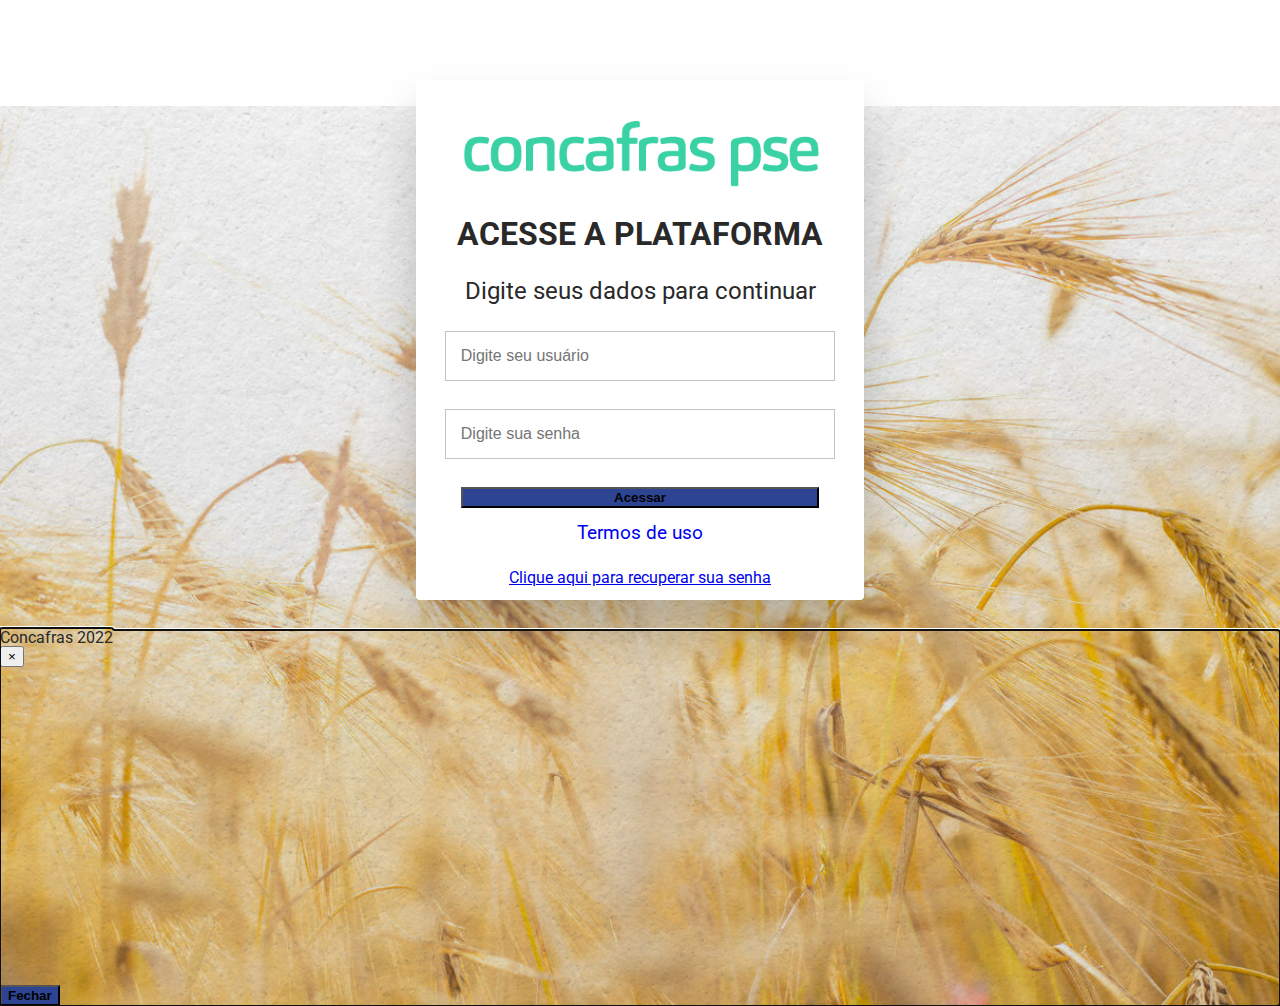
==== index.html @ bf2ed428 "Pagina de login" ====
<!DOCTYPE html>
<html lang="pt-br">

<head>
    <meta charset="UTF-8">
    <meta http-equiv="X-UA-Compatible" content="IE=edge">
    <meta name="viewport" content="width=device-width, initial-scale=1.0">
    <!-- Bootstrap CSS -->

    <link href="https://cdn.jsdelivr.net/npm/bootstrap@5.1.3/dist/css/bootstrap.min.css" rel="stylesheet"
        integrity="sha384-1BmE4kWBq78iYhFldvKuhfTAU6auU8tT94WrHftjDbrCEXSU1oBoqyl2QvZ6jIW3" crossorigin="anonymous">

    <link rel="stylesheet" href="reset.css">
    <link rel="stylesheet" href="style.css">

    <title>CONCAFRAS - 2022</title>
</head>

<body>
    <div class="container">
        <div class="box">
            <div class="box__logo">

                <form class="form" action="http://aprendizosceia.com.br/login/index.php" method="Post">
                    <img src="img/logo.png" alt="">
                    <h1>ACESSE A PLATAFORMA</h1>
                    <span class="form__text">

                        Digite seus dados para continuar
                    </span>


                    <div class="form__input" data-validate="Digite seu usuário">
                        <input class="input100" name="username" id="username" placeholder="Digite seu usuário">
                    </div>


                    <div class="form__input" data-validate="Você deve digitar sua senha">
                        <input class="input100" type="password" name="password" id="password"
                            placeholder="Digite sua senha">

                    </div>


                    <div class="box__btn">
                        <a href="#" class="txt1" data-toggle="modal" data-target=".bd-example-modal-lg">
                            Termos de uso
                        </a>
                        <input class="btn btn-primary" type=submit id="btnSubmit" value="Acessar">



                    </div>
                    <div class="box__recuperacao">
                        <a href="#">Clique aqui para recuperar sua senha</a>

                    </div>
            </div>


            </form>

        </div>


    </div>
    </div>




    <div class="modal fade " tabindex="-1" role="dialog" id="aviso">
        <div class="modal-dialog modal-lg" role="document">
            <div class="modal-content">
                <div class="modal-header">
                    <h5 class="modal-title">Concafras 2022</h5>
                    <button type="button" class="btn" data-dismiss="modal" aria-label="Close">
                        <span aria-hidden="true">&times;</span>
                    </button>
                </div>
                <div class="modal-body">
                    <iframe width="100%" height="315" src="https://www.youtube.com/embed/dVNcwOcRe1Y" frameborder="0"
                        allow="accelerometer; autoplay; encrypted-media; gyroscope; picture-in-picture"
                        allowfullscreen></iframe>
                </div>
                <div class="modal-footer">
                    <button type="button" class="btn btn-primary btn-sm" data-dismiss="modal"
                        id="fechar_modal">Fechar</button>
                </div>
            </div>
        </div>
    </div>



    <!--===============================================================================================-->
    <script src="vendor/jquery/jquery-3.2.1.min.js"></script>
    <!--===============================================================================================-->
    <script src="vendor/bootstrap/js/popper.js"></script>
    <script src="vendor/bootstrap/js/bootstrap.min.js"></script>
    <!--===============================================================================================-->
    <script src="vendor/select2/select2.min.js"></script>
    <!--===============================================================================================-->



    <script>
        $("#fechar_modal").click(function () {
            $.each($('video'), function () {
                this.pause();
            });
        });


        $('#aviso').modal('show')

    </script>
    <!-- Final script -->
</body>

</html>
---- style.css ----
@import url("https://fonts.googleapis.com/css2?family=Roboto:wght@300&display=swap");

body {
  font-family: "Roboto", sans-serif;
  font-size: 16px;
  color: rgb(41, 41, 41);
  overflow-x: hidden;
  height: 100%;
  background-image: url("img/bg1.jpg"), url("img/bg.jpg");
  background-blend-mode: multiply;
  background-size: cover;
  background-repeat: no-repeat;
  background-attachment: fixed;
}
.container {
  display: flex;
  justify-content: center;
  align-items: center;
  margin-top: 50px;
}
.box {
  background-color: white;
  display: flex;
  justify-content: space-around;
  width: 35%;
  height: 500px;
  margin: 30px auto;
  text-align: center;
  padding: 20px 0 0 0;
  border-radius: 4px;
  box-shadow: 0px 30px 50px 0px rgb(0 0 0 / 20%);
}

/* Estilo da logo */

.box__logo h1 {
  font-size: 2rem;
  font-weight: bold;
}

.form {
  display: flex;
  flex-direction: column;
  justify-content: space-around;
  height: 100%;
}
.form img {
  width: 80%;
  margin-left: auto;
  margin-right: auto;
}

.form__text {
  font-size: 1.5rem;
}

.form__input input {
  width: 80%;
  padding: 15px;
  color: #8a8b8e;
  border: 1px solid #c2c0ca;
  font-style: normal;
  font-size: 16px;
  -webkit-appearance: none;
  -moz-appearance: none;
  appearance: none;

  background: none;
}
.btn-primary {
  background-color: #2d4492 !important;
  font-weight: bold;
}
.btn-primary:hover {
  color: #2d4492 !important;
  background-color: white !important;
}
.box__btn {
  display: flex;
  flex-direction: column-reverse;
  align-items: center;
}
.box__btn a {
  margin-top: 15px;
  font-size: 1.2rem;
  text-decoration: none;
}
.box__btn a:hover {
  color: red;
}
.box__btn .btn {
  width: 80%;
}

/* SEGUNDA OPÇÃO */

.row2 {
  display: flex;
  justify-content: center;
  width: 100%;
}

.row2 .col-6 {
  background-color: rgb(255, 255, 255);
  width: 50vh;
  text-align: center;
  border-radius: 4px;
  -webkit-box-shadow: 1px 1px 10px 1px #bababa;
  box-shadow: 1px 1px 10px 1px #bababa;
}

.row2 .col-6:last-child {
  background-color: #2d4492;
  padding: 25px !important;
}

.instrucao {
  color: white;
  font-size: 1.5rem;
  margin-bottom: 15px;
}

@media (max-width: 895px) {
  .row2 {
    display: flex;
    flex-direction: column;
    justify-content: center;
    align-items: center;
    width: 100%;
  }

  .container {
    margin-top: 0;
  }
  .row2 .col-6:first-child{
    height: 500px;
  }
}
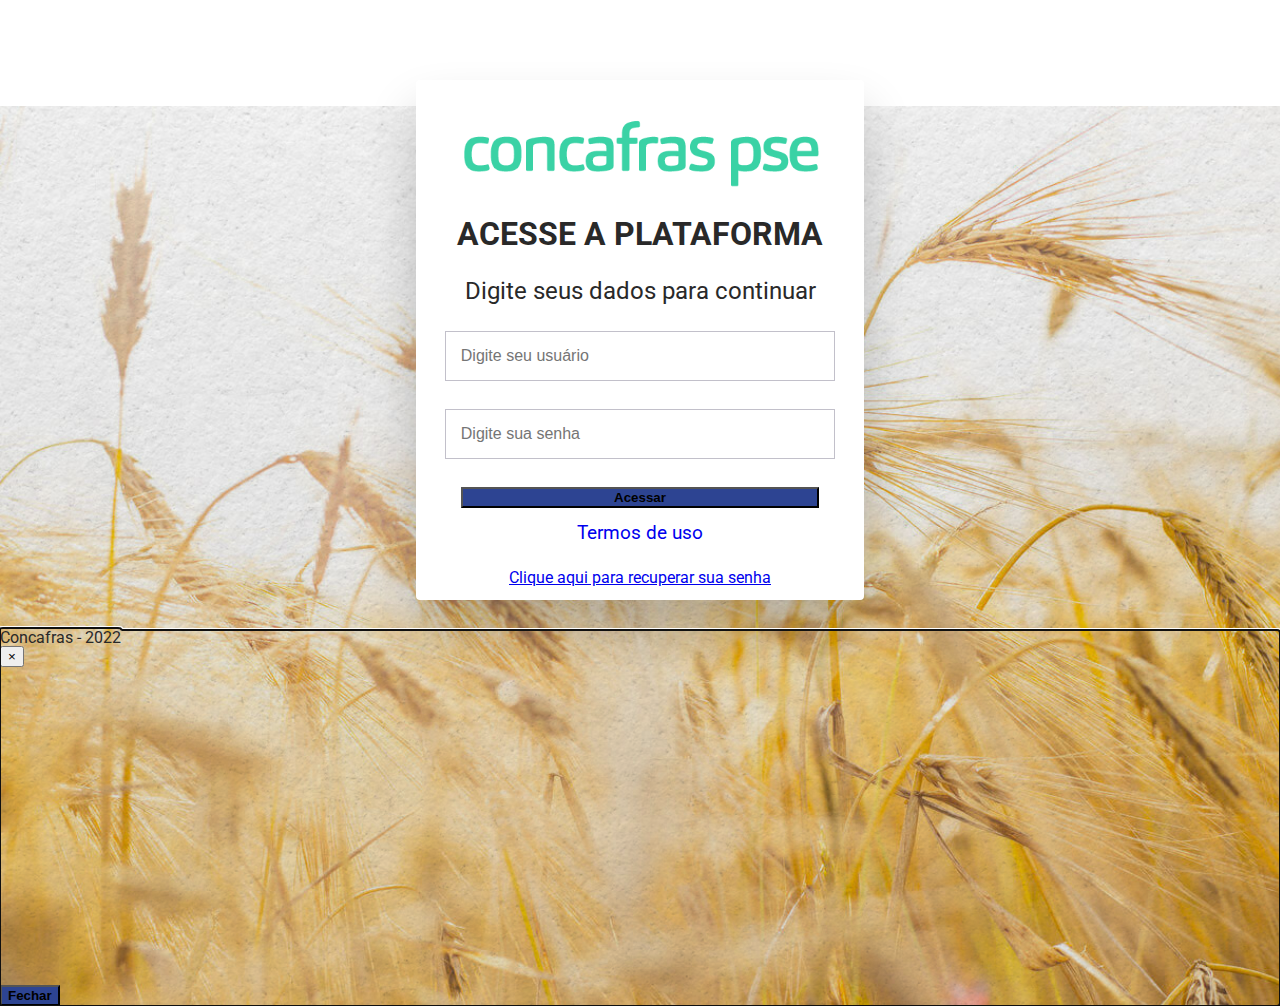
==== commit 9aebafaa: "Coisa pouca" ====
--- a/index.html
+++ b/index.html
@@ -73,7 +73,7 @@
         <div class="modal-dialog modal-lg" role="document">
             <div class="modal-content">
                 <div class="modal-header">
-                    <h5 class="modal-title">Concafras 2022</h5>
+                    <h5 class="modal-title">Concafras - 2022</h5>
                     <button type="button" class="btn" data-dismiss="modal" aria-label="Close">
                         <span aria-hidden="true">&times;</span>
                     </button>
